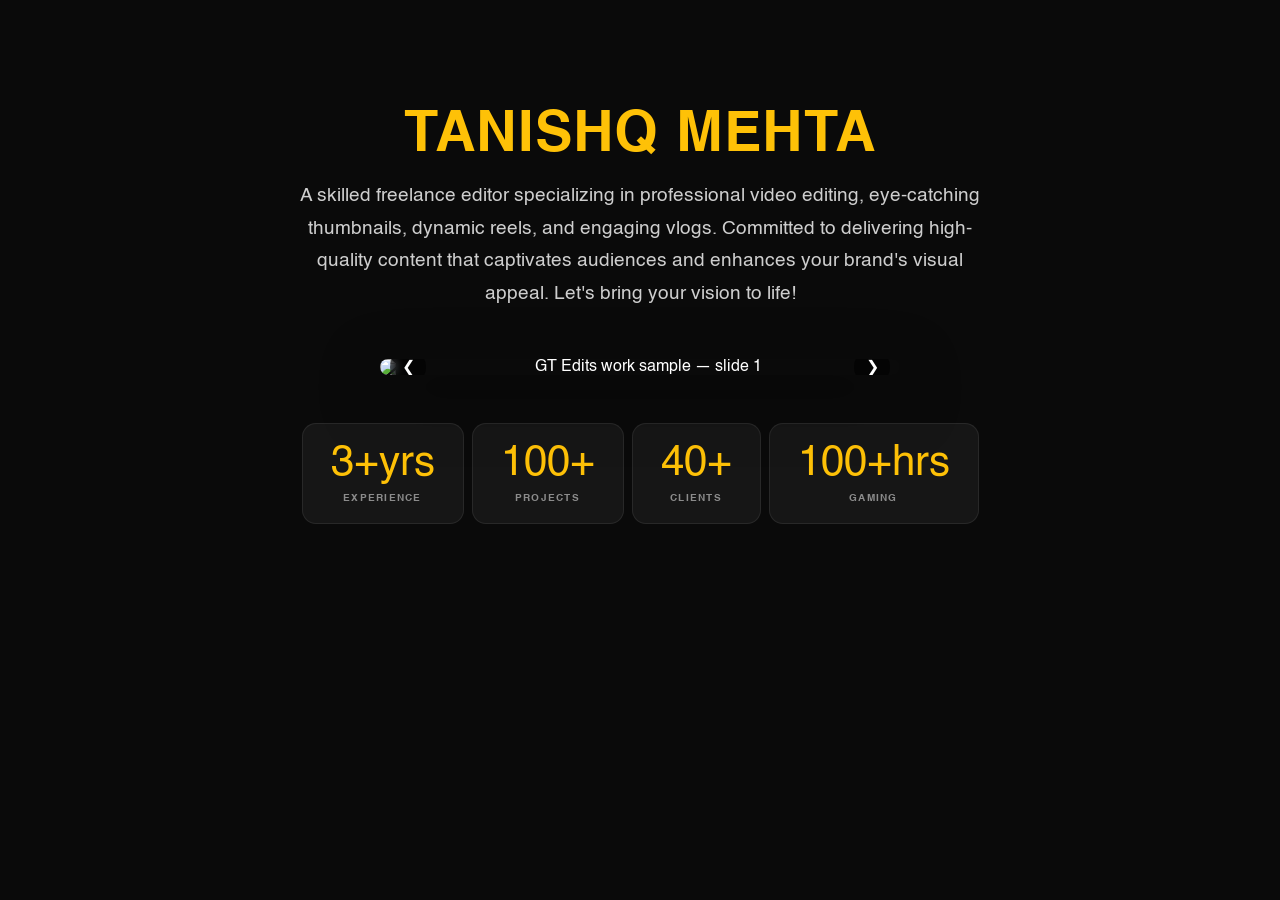
==== About.html @ 6e2072bf "Changed Fonts" ====
<!DOCTYPE html>
<html lang="en">

<head>
  <script async src="https://www.googletagmanager.com/gtag/js?id=G-DN6498BW3F"></script>
  <script>
    window.dataLayer = window.dataLayer || [];
    function gtag() { dataLayer.push(arguments); }
    gtag('js', new Date());
    gtag('config', 'G-DN6498BW3F');
  </script>

  <meta charset="UTF-8">
  <meta name="viewport" content="width=device-width, initial-scale=1.0">
  <meta name="description"
    content="About GT Edits — Tanishq Mehta is a passionate student, skilled video editor, and content creator with 2+ years of experience and 100+ projects completed.">
  <title>About GT Edits</title>
  <link rel="canonical" href="https://gt228-tan.github.io/GT-Edits-Portfolio/About.html">
  <meta name="robots" content="index, follow">
  <meta property="og:type" content="website">
  <meta property="og:title" content="About GT Edits">
  <meta property="og:description" content="About GT Edits — Tanishq Mehta is a passionate student, skilled video editor, and content creator with 2+ years of experience and 100+ projects completed.">
  <meta property="og:url" content="https://gt228-tan.github.io/GT-Edits-Portfolio/About.html">
  <meta property="og:image" content="https://gt228-tan.github.io/GT-Edits-Portfolio/GT_LOGO.png">
  <meta property="og:site_name" content="GT Edits">
  <meta name="twitter:card" content="summary_large_image">
  <meta name="twitter:title" content="About GT Edits">
  <meta name="twitter:description" content="About GT Edits — Tanishq Mehta is a passionate student, skilled video editor, and content creator with 2+ years of experience and 100+ projects completed.">
  <meta name="twitter:image" content="https://gt228-tan.github.io/GT-Edits-Portfolio/GT_LOGO.png">
  <meta name="twitter:creator" content="@GTTanishq22">

  <link rel="preload" href="fonts/Helvetica.woff" as="font" type="font/woff" crossorigin>
  <link rel="preload" href="fonts/Helvetica-Bold.woff" as="font" type="font/woff" crossorigin>

  <link rel="icon" type="image/x-icon" href="GTLogo.ico">
  <link rel="stylesheet" href="new.css">
  <link rel="stylesheet" href="New_CSS/about.css">
</head>

<body data-page="About">

  <div id="gt-header"></div>

  <main class="about-main">
    <section class="about-section">
      <h1 class="about-name">TANISHQ MEHTA</h1>
      <p class="about-bio">
        A skilled freelance editor specializing in professional video editing, eye-catching thumbnails, dynamic reels, and engaging vlogs. Committed to delivering high-quality content that captivates audiences and enhances your brand's visual appeal. Let's bring your vision to life!
      </p>
      

      <div class="about-content">
        <div class="about-slideshow">
          <div id="slides" class="about-slides">
            <img src="./imgs/GT1.png" alt="GT Edits work sample — slide 1" loading="lazy">
            <img src="./imgs/GT2.png" alt="GT Edits work sample — slide 2" loading="lazy">
            <img src="./imgs/GT3.png" alt="GT Edits work sample — slide 3" loading="lazy">
          </div>
          <button id="prev" class="about-slide-btn about-slide-btn--prev" aria-label="Previous slide">❮</button>
          <button id="next" class="about-slide-btn about-slide-btn--next" aria-label="Next slide">❯</button>
        </div>

        <div class="about-stats">
          <div class="about-stat">
            <span class="about-stat-num">3+yrs</span>
            <span class="about-stat-label">Experience</span>
          </div>
          <div class="about-stat">
            <span class="about-stat-num">100+</span>
            <span class="about-stat-label">Projects</span>
          </div>
          <div class="about-stat">
            <span class="about-stat-num">40+</span>
            <span class="about-stat-label">Clients</span>
          </div>
          <div class="about-stat">
            <span class="about-stat-num">100+hrs</span>
            <span class="about-stat-label">Gaming</span>
          </div>
        </div>
      </div>

      <script>
        const slides = document.getElementById("slides");
        const totalSlides = slides.children.length;
        let index = 0;
        function goTo(i) {
          index = (i + totalSlides) % totalSlides;
          slides.style.transform = `translateX(-${index * 100}%)`;
        }
        document.getElementById("next").onclick = () => goTo(index + 1);
        document.getElementById("prev").onclick = () => goTo(index - 1);
        setInterval(() => goTo(index + 1), 4000);
      </script>

    </section>
  </main>

  <div id="gt-footer"></div>

  <script src="nav.js"></script>
</body>

</html>
---- new.css ----
/* #### Helvetica Font Family (@font-face) #### */
@font-face {
  font-family: 'Helvetica';
  font-style: normal;
  font-weight: 400;
  font-display: swap;
  src: local('Helvetica'),
       url('fonts/Helvetica.woff') format('woff'),
       url('fonts/Helvetica.ttf') format('truetype');
}

@font-face {
  font-family: 'Helvetica';
  font-style: normal;
  font-weight: 700;
  font-display: swap;
  src: local('Helvetica Bold'),
       url('fonts/Helvetica-Bold.woff') format('woff'),
       url('fonts/Helvetica-Bold.ttf') format('truetype');
}

@font-face {
  font-family: 'Helvetica';
  font-style: italic;
  font-weight: 400;
  font-display: swap;
  src: local('Helvetica Oblique'),
       url('fonts/Helvetica-Oblique.woff') format('woff'),
       url('fonts/Helvetica-Oblique.ttf') format('truetype');
}

@font-face {
  font-family: 'Helvetica';
  font-style: italic;
  font-weight: 700;
  font-display: swap;
  src: local('Helvetica Bold Oblique'),
       url('fonts/Helvetica-BoldOblique.woff') format('woff'),
       url('fonts/Helvetica-BoldOblique.ttf') format('truetype');
}

@font-face {
  font-family: 'Helvetica';
  font-style: normal;
  font-weight: 300;
  font-display: swap;
  src: local('Helvetica Light'),
       url('fonts/Helvetica-Light.woff') format('woff'),
       url('fonts/Helvetica-Light.ttf') format('truetype');
}

@font-face {
  font-family: 'Helvetica Compressed';
  font-style: normal;
  font-weight: 400;
  font-display: swap;
  src: local('Helvetica Compressed'),
       url('fonts/Helvetica-Compressed.woff') format('woff'),
       url('fonts/helvetica-compressed-5871d14b6903a.otf') format('opentype');
}

@font-face {
  font-family: 'Helvetica Rounded Bold';
  font-style: normal;
  font-weight: 700;
  font-display: swap;
  src: local('Helvetica Rounded Bold'),
       url('fonts/Helvetica-RoundedBold.woff') format('woff'),
       url('fonts/helvetica-rounded-bold-5871d05ead8de.otf') format('opentype');
}

:root {
  --blue: #2020ff;
  --blue-dark: #1414cc;
  --red: #ffffff;

  /* Light theme tokens */
  --bg: #003152;
  --bg-section: #003152;
  --bg-stats: #ffffffeb;
  --color-text: #FEC107;
  --navbar-bg: #001729;
  --navbar-border: rgba(0, 0, 0, 0.06);
  --logo-color: #ffffff;
  --footer-bg: #000000;
  --footer-color: #ffffff;
  --section-label-color: #FEC107;
  --work-card-bg: #111111;
  --video-card-bg: #111111;
  --contact-cta-bg: #ffffff;
  --contact-cta-color: #000000;
  --cta-btn-bg: #000000;
  --cta-btn-color: #ffffff;
  --explore-link-color: #ffffff;
}

/* [data-theme="dark"] {
  --bg: #0d0d0d;
  --bg-section: #111111;
  --bg-stats: #161616;
  --color-text: #f0f0f0;
  --navbar-bg: rgba(13, 13, 13, 0.92);
  --navbar-border: rgba(255, 255, 255, 0.07);
  --logo-color: #ffffff;
  --footer-bg: #000000;
  --footer-color: #ffffff;
  --section-label-color: #f0f0f0;
  --work-card-bg: #1e1e1e;
  --video-card-bg: #1e1e1e;
  --contact-cta-bg: #111111;
  --contact-cta-color: #f0f0f0;
  --cta-btn-bg: #f0f0f0;
  --cta-btn-color: #000000;
  --explore-link-color: #f0f0f0;
} */

* {
  box-sizing: border-box;
  margin: 0;
  padding: 0;
}

html {
  scroll-behavior: smooth;
}

body {
  font-family: 'Helvetica', Arial, sans-serif;
  background: var(--bg);
  color: var(--color-text);
  overflow-x: hidden;
  transition: background 0.3s ease, color 0.3s ease;
}

.gt-navbar {
  position: fixed;
  top: 0;
  left: 0;
  right: 0;
  z-index: 100;
  display: flex;
  align-items: center;
  justify-content: space-between;
  padding: 3px 8px;
  background: var(--navbar-bg);
  backdrop-filter: blur(10px);
  border-bottom: 1px solid var(--navbar-border);
  transition: background 0.3s ease, border-color 0.3s ease;
}

.gt-logo {
  font-family: 'Helvetica', Arial, sans-serif;
  font-size: 1.4rem;
  letter-spacing: 1px;
  color: var(--logo-color);
  text-decoration: none;
  transition: color 0.3s ease;
}



.navnav {
  display: flex;
  align-items: center;
  padding: 10px 8px;
  gap: 20px;
  margin-left: auto;
  justify-content: flex-end;
}

.gt-nav {
  font-family: 'Helvetica', Arial, sans-serif;
  font-size: 18px;
  color: #ffffff;
  text-decoration: none;

}

@media (min-width: 769px) {
  .gt-hamburger {
    display: none;
  }
}

@media (max-width: 768px) {
  .navnav {
    display: none;
  }
}



.gt-logo span {
  color: var(--blue);
}

.gt-hamburger {
  display: flex;
  flex-direction: column;
  gap: 5px;
  cursor: pointer;
  padding: 4px;
  background: none;
  border: none;
}

.gt-hamburger span {
  display: block;
  width: 24px;
  height: 2px;
  background: var(--logo-color);
  transition: all 0.3s;
}

.gt-mobile-menu {
  position: fixed;
  top: 0;
  right: -100%;
  width: min(300px, 85vw);
  height: 100vh;
  background: #000;
  z-index: 200;
  padding: 60px 32px 32px;
  display: flex;
  flex-direction: column;
  gap: 32px;
  transition: right 0.35s cubic-bezier(0.4, 0, 0.2, 1);
}

.gt-mobile-menu.open {
  right: 0;
}

.gt-mobile-menu a {
  color: #fff;
  text-decoration: none;
  font-size: 1.5rem;
  font-weight: 700;
  letter-spacing: 0.02em;
  transition: color 0.2s;
}

.gt-mobile-menu a:hover {
  color: #FEC107;
}

.gt-mobile-contact {
  color: #FEC107;
  margin-top: auto;
}

.gt-mobile-close {
  position: absolute;
  top: 20px;
  right: 24px;
  background: none;
  border: none;
  color: #fff;
  font-size: 1.8rem;
  cursor: pointer;
  line-height: 1;
}

.gt-overlay {
  position: fixed;
  inset: 0;
  background: rgba(0, 0, 0, 0.5);
  z-index: 150;
  opacity: 0;
  pointer-events: none;
  transition: opacity 0.3s;
}

.gt-overlay.open {
  opacity: 1;
  pointer-events: all;
}

.hero {
  min-height: 56vh;
  display: flex;
  flex-direction: column;
  justify-content: center;
  padding-top: 20px;
  margin-top: 20px;
  background: #000000;
  position: relative;
  overflow: hidden;
}

@media (max-width: 768px) {
  .hero {
    padding-top: 6px;
  }
}

.hero-text-block {
  text-align: center;
  position: relative;
  padding: 0 5px;
}

.hero-editor {
  font-family: 'Helvetica', Arial, sans-serif;
  font-size: clamp(5rem, 18vw, 16rem);
  color: #FEC107;
  letter-spacing: -0.02em;
  line-height: 0.85;
  display: block;
  margin-top: 50px;
}

.hero-bottom {
  display: flex;
  align-items: flex-end;
  justify-content: space-between;
  padding-top: 20px;
  padding-left: 20px;
  margin-top: 16px;
  gap: 20px;
  margin-bottom: 20px;
  flex-wrap: wrap;
}

@media (max-width: 768px) {
  .hero-bottom {
    padding-top: 20px;
    padding-left: 50px;
    margin-top: 16px;
    gap: 20px;
    flex-wrap: wrap;
  }
}

.hero-tagline {
  max-width: 220px;
}

.hero-tagline hr {
  border: none;
  border-top: 2px solid #dbdbdb;
  width: 90px;
  margin-bottom: 10px;
}

.hero-tagline p {
  font-size: 0.62rem;
  font-weight: 700;
  letter-spacing: 0.1em;
  text-transform: uppercase;
  line-height: 1.6;
  margin-left: 20px;
  color: #ffffff;
}

.hero-cta {
  display: inline-flex;
  align-items: center;
  background: #FEC107;
  color: #003152;
  font-family: 'Helvetica', Arial, sans-serif;
  font-weight: 800;
  font-size: 0.75rem;
  letter-spacing: 0.12em;
  text-transform: uppercase;
  padding: 14px 36px;
  margin-right: 200px;
  border-radius: 100px;
  text-decoration: none;
  border: none;
  cursor: pointer;
  transition: background 0.2s, transform 0.15s;
}

@media (max-width: 768px) {
  .hero-cta {
    margin-right: 20px;
  }
}

.hero-cta:hover {
  background: var(--blue-dark);
  transform: translateY(-2px);
  color: #fff;
}

.work-preview {
  padding: 64px 32px;
  background: var(--bg-section);
  transition: background 0.3s ease;
}

.section-label {
  font-size: 20px;
  font-weight: 700;
  letter-spacing: 0.15em;
  text-transform: uppercase;
  color: var(--section-label-color);
  margin-bottom: 10px;
  transition: color 0.3s ease;
}

.work-grid {
  display: grid;
  grid-template-columns: repeat(3, 1fr);
  gap: 12px;
}

@media (max-width: 640px) {
  .work-grid {
    grid-template-columns: 1fr;
  }
}

.work-card {
  position: relative;
  overflow: hidden;
  border-radius: 12px;
  aspect-ratio: 16 / 9;
  background: var(--work-card-bg);
  transition: background 0.3s ease;
}

.work-card img {
  width: 100%;
  height: 100%;
  object-fit: cover;
  transition: transform 0.4s ease;
  display: block;
}

.work-card:hover img {
  transform: scale(1.06);
}

.work-card-label {
  position: absolute;
  bottom: 12px;
  left: 12px;
  background: rgba(255, 255, 255, 0.92);
  color: #000;
  font-size: 0.65rem;
  font-weight: 800;
  letter-spacing: 0.1em;
  text-transform: uppercase;
  padding: 4px 12px;
  border-radius: 100px;
}

.work-explore-link {
  display: inline-flex;
  align-items: center;
  gap: 6px;
  margin-top: 32px;
  font-size: 12px;
  font-weight: 700;
  letter-spacing: 0.08em;
  text-transform: uppercase;
  color: var(--explore-link-color);
  text-decoration: none;
  border-bottom: 2px solid #ffeeba;;
  padding-bottom: 2px;
  transition: color 0.2s;
}

.work-explore-link:hover {
  color: #ffeeba;
}

.stats-bar {
  background: var(--bg-stats);
  display: flex;
  justify-content: space-around;
  flex-wrap: wrap;
  gap: 0;
  padding: 40px 32px;
  transition: background 0.3s ease;
}

.stat-item {
  text-align: center;
  padding: 16px 24px;
}

.stat-num {
  font-family: 'Helvetica', Arial, sans-serif;
  font-size: clamp(2.5rem, 6vw, 4rem);
  color: #000000;
  display: block;
  line-height: 1;
}

.stat-label {
  display: block;
  font-size: 0.65rem;
  font-weight: 700;
  letter-spacing: 0.12em;
  text-transform: uppercase;
  color: rgba(35, 13, 13, 0.6);
  margin-top: 6px;
}

.video-preview {
  padding: 64px 32px;
  background: var(--bg-section);
  transition: background 0.3s ease;
}

.video-grid {
  display: grid;
  grid-template-columns: repeat(3, 1fr);
  gap: 12px;
}

@media (max-width: 640px) {
  .video-grid {
    grid-template-columns: 1fr;
  }
}

.video-card {
  border-radius: 12px;
  overflow: hidden;
  background: var(--video-card-bg);
  transition: background 0.3s ease;
}

.video-card iframe {
  width: 100%;
  height: 200px;
  display: block;
  border: none;
}

.clients-strip {
  padding: 48px 32px;
  background: #f5f5f5;
}

.clients-strip-label {
  text-align: center;
  font-size: 0.65rem;
  font-weight: 700;
  letter-spacing: 0.15em;
  text-transform: uppercase;
  color: #888;
  margin-bottom: 28px;
}

.clients-scroll {
  display: flex;
  overflow-x: auto;
  justify-content: center;
  gap: 16px;
  padding-bottom: 12px;
  scrollbar-width: none;
  margin-left: 20px;
}

.clients-scroll::-webkit-scrollbar {
  display: none;
}

.client-chip {
  flex-shrink: 0;
  display: flex;
  align-items: center;
  gap: 10px;
  background: #fff;
  border-radius: 100px;
  padding: 10px 18px 10px 10px;
  font-size: 0.75rem;
  font-weight: 700;
  color: #000;
  text-decoration: none;
  border: 1.5px solid #e0e0e0;
  transition: border-color 0.2s, transform 0.15s;
  white-space: nowrap;
}

.client-chip:hover {
  border-color: var(--blue);
  transform: translateY(-2px);
}

.client-chip img {
  width: 32px;
  height: 32px;
  border-radius: 50%;
  object-fit: cover;
}

.client-chip-count {
  color: #888;
  font-weight: 400;
  font-size: 0.65rem;
  margin-left: 4px;
}

.client-chip--accent {
  border-color: var(--blue);
  color: var(--blue);
}

.contact-cta {
  background: var(--contact-cta-bg);
  padding: 28px 32px;
  text-align: center;
  color: var(--contact-cta-color);
  transition: background 0.3s ease, color 0.3s ease;
}

.contact-cta .tagline {
  font-size: 0.7rem;
  font-weight: 700;
  letter-spacing: 0.15em;
  text-transform: uppercase;
  opacity: 0.75;
  margin-bottom: 16px;
}

.cta-btn-white {
  display: inline-flex;
  align-items: center;
  gap: 8px;
  background: var(--cta-btn-bg);
  color: var(--cta-btn-color);
  font-weight: 800;
  font-size: 0.75rem;
  letter-spacing: 0.12em;
  text-transform: uppercase;
  padding: 16px 40px;
  border-radius: 100px;
  text-decoration: none;
  transition: background 0.2s, transform 0.15s, color 0.3s ease;
}

.cta-btn-white:hover {
  background: #003152;
  color: #fff;
  transform: translateY(-2px);
}

.gt-footer {
  background: #001729;
  color: #fff;
  padding: 28px 32px;
  display: flex;
  justify-content: space-between;
  align-items: center;
  flex-wrap: wrap;
  gap: 12px;
}

@media (max-width: 768px) {
  .gt-footer {
    flex-direction: column;
    align-items: flex-start;
    gap: 20px;
    padding: 24px 20px;
  }

  .gt-footer-links {
    flex-wrap: wrap;
    gap: 12px;
  }

  .gt-footer-copy {
    text-align: left;
  }
}

.gt-footer-logo {
  font-family: 'Helvetica', Arial, sans-serif;
  font-size: 1.1rem;
  letter-spacing: 1px;
  text-decoration: none;
  color: #fff;
}

.gt-footer-logo span {
  color: var(--blue);
}

.gt-footer-links {
  display: flex;
  align-items: center;
  gap: 20px;
}

.gt-footer-links a {
  color: rgba(255, 255, 255, 0.6);
  font-size: 0.7rem;
  font-weight: 600;
  letter-spacing: 0.08em;
  text-transform: uppercase;
  text-decoration: none;
  transition: color 0.2s;
}

.gt-footer-links a:hover {
  color: #fff;
}

.gt-footer-social {
  display: flex;
  align-items: center;
  gap: 16px;
}

.gt-footer-social a {
  color: rgba(255, 255, 255, 0.6);
  transition: color 0.2s;
}

.gt-footer-social a:hover {
  color: #FEC107;
}

.gt-footer-social svg {
  width: 18px;
  height: 18px;
}

.gt-footer-copy {
  width: 100%;
  text-align: center;
  font-size: 0.65rem;
  color: rgba(255, 255, 255, 0.35);
  padding-top: 16px;
  border-top: 1px solid rgba(255, 255, 255, 0.08);
}
---- New_CSS/about.css ----
/* #### Helvetica Font Family (@font-face) #### */
@font-face {
  font-family: 'Helvetica';
  font-style: normal;
  font-weight: 400;
  font-display: swap;
  src: local('Helvetica'),
       url('../fonts/Helvetica.woff') format('woff'),
       url('../fonts/Helvetica.ttf') format('truetype');
}

@font-face {
  font-family: 'Helvetica';
  font-style: normal;
  font-weight: 700;
  font-display: swap;
  src: local('Helvetica Bold'),
       url('../fonts/Helvetica-Bold.woff') format('woff'),
       url('../fonts/Helvetica-Bold.ttf') format('truetype');
}

body[data-page="About"] {
    background: #0a0a0a;
    color: #fff;
    min-height: 100vh;
    font-family: 'Helvetica', Arial, sans-serif !important;
}

.about-main {
    padding-top: 44px;
}

.about-section {
    padding: 64px 32px;
    max-width: 1100px;
    margin: 0 auto;
    text-align: center;
}

.about-name {
    font-family: 'Helvetica', Arial, sans-serif;
    font-size: clamp(2rem, 6vw, 3.5rem);
    color: #FEC107;
    margin-bottom: 16px;
    letter-spacing: 0.02em;
}

.about-bio {
    font-size: clamp(0.95rem, 2vw, 1.2rem);
    line-height: 1.7;
    color: rgba(255, 255, 255, 0.8);
    max-width: 700px;
    margin: 0 auto 48px;
}

.about-content {
    display: flex;
    flex-direction: row;
    align-items: center;
    justify-content: center;
    gap: 48px;
    flex-wrap: wrap;
}

/* Slideshow */
.about-slideshow {
    position: relative;
    width: 100%;
    max-width: 520px;
    border-radius: 16px;
    overflow: hidden;
    box-shadow: 0 20px 60px rgba(0, 0, 0, 0.5);
    flex-shrink: 0;
}

.about-slides {
    display: flex;
    transition: transform 0.7s cubic-bezier(0.4, 0, 0.2, 1);
}

.about-slides img {
    width: 100%;
    flex-shrink: 0;
    display: block;
    object-fit: cover;
}

.about-slide-btn {
    position: absolute;
    top: 50%;
    transform: translateY(-50%);
    background: rgba(0, 0, 0, 0.55);
    color: #fff;
    border: none;
    border-radius: 50%;
    width: 36px;
    height: 36px;
    font-size: 1rem;
    cursor: pointer;
    display: flex;
    align-items: center;
    justify-content: center;
    transition: background 0.2s;
    backdrop-filter: blur(4px);
}

.about-slide-btn:hover {
    background: rgba(0, 0, 0, 0.8);
}

.about-slide-btn--prev {
    left: 10px;
}

.about-slide-btn--next {
    right: 10px;
}

/* Stats */
.about-stats {
    display: flex;
    flex-wrap: wrap;
    justify-content: center;
    gap: 8px;
}

.about-stat {
    padding: 20px 28px;
    text-align: center;
    background: rgba(255, 255, 255, 0.05);
    border-radius: 14px;
    border: 1px solid rgba(255, 255, 255, 0.08);
    min-width: 120px;
}

.about-stat-num {
    font-family: 'Helvetica', Arial, sans-serif;
    font-size: clamp(1.8rem, 4vw, 2.6rem);
    color: #FEC107;
    display: block;
    line-height: 1;
}

.about-stat-label {
    display: block;
    font-size: 0.65rem;
    font-weight: 700;
    letter-spacing: 0.12em;
    text-transform: uppercase;
    color: rgba(255, 255, 255, 0.5);
    margin-top: 8px;
}

@media (max-width: 700px) {
    .about-section {
        padding: 48px 16px;
    }

    .about-content {
        flex-direction: column;
    }

    .about-slideshow {
        max-width: 100%;
    }
}
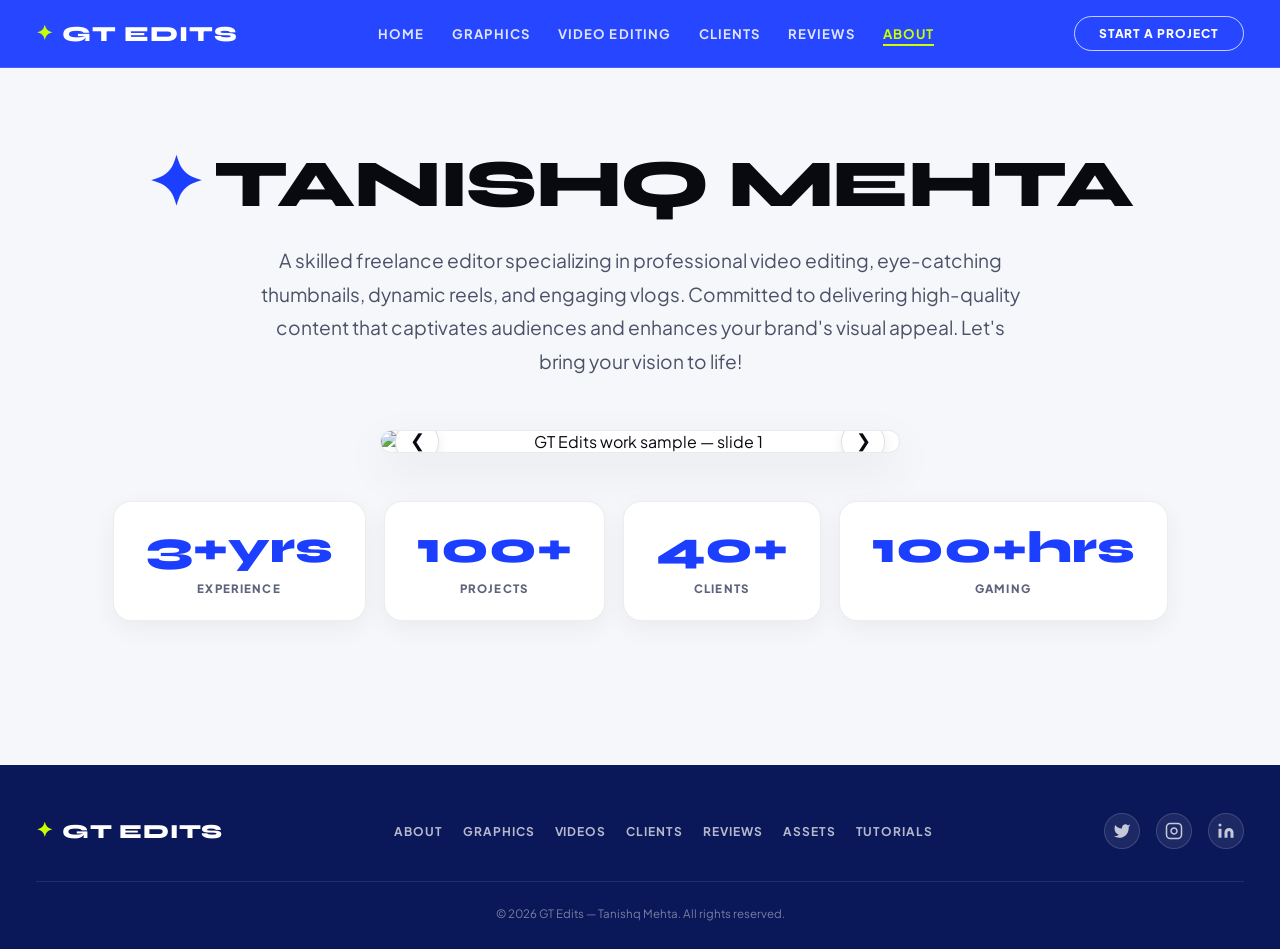
==== commit 50fc0043: "Changed the UI : New UI Theme : Blue and White" ====
--- a/About.html
+++ b/About.html
@@ -29,12 +29,16 @@
   <meta name="twitter:image" content="https://gt228-tan.github.io/GT-Edits-Portfolio/GT_LOGO.png">
   <meta name="twitter:creator" content="@GTTanishq22">
 
+  <link rel="preconnect" href="https://fonts.googleapis.com">
+  <link rel="preconnect" href="https://fonts.gstatic.com" crossorigin>
+  <link href="https://fonts.googleapis.com/css2?family=Plus+Jakarta+Sans:ital,wght@0,400;0,500;0,600;0,700;0,800;1,700;1,800&family=Syne:wght@700;800;900&display=swap" rel="stylesheet">
+
   <link rel="preload" href="fonts/Helvetica.woff" as="font" type="font/woff" crossorigin>
   <link rel="preload" href="fonts/Helvetica-Bold.woff" as="font" type="font/woff" crossorigin>
 
   <link rel="icon" type="image/x-icon" href="GTLogo.ico">
-  <link rel="stylesheet" href="new.css">
-  <link rel="stylesheet" href="New_CSS/about.css">
+  <link rel="stylesheet" href="new.css?v=fresh3">
+  <link rel="stylesheet" href="New_CSS/about.css?v=fresh3">
 </head>
 
 <body data-page="About">
@@ -98,7 +102,7 @@
 
   <div id="gt-footer"></div>
 
-  <script src="nav.js"></script>
+  <script src="nav.js?v=fresh3"></script>
 </body>
 
 </html>
--- a/new.css
+++ b/new.css
@@ -1,4 +1,4 @@
-/* #### Helvetica Font Family (@font-face) #### */
+/* #### Google Fonts & Local Helvetica Font Family #### */
 @font-face {
   font-family: 'Helvetica';
   font-style: normal;
@@ -40,7 +40,7 @@
 }
 
 @font-face {
-  font-family: 'Helvetica';
+  font-family: 'Helvetica Light';
   font-style: normal;
   font-weight: 300;
   font-display: swap;
@@ -69,50 +69,33 @@
        url('fonts/helvetica-rounded-bold-5871d05ead8de.otf') format('opentype');
 }
 
+/* ── Modern Design Tokens (Inspired by reference creative agency aesthetic) ── */
 :root {
-  --blue: #2020ff;
-  --blue-dark: #1414cc;
-  --red: #ffffff;
-
-  /* Light theme tokens */
-  --bg: #003152;
-  --bg-section: #003152;
-  --bg-stats: #ffffffeb;
-  --color-text: #FEC107;
-  --navbar-bg: #001729;
-  --navbar-border: rgba(0, 0, 0, 0.06);
-  --logo-color: #ffffff;
-  --footer-bg: #000000;
-  --footer-color: #ffffff;
-  --section-label-color: #FEC107;
-  --work-card-bg: #111111;
-  --video-card-bg: #111111;
-  --contact-cta-bg: #ffffff;
-  --contact-cta-color: #000000;
-  --cta-btn-bg: #000000;
-  --cta-btn-color: #ffffff;
-  --explore-link-color: #ffffff;
-}
-
-/* [data-theme="dark"] {
-  --bg: #0d0d0d;
-  --bg-section: #111111;
-  --bg-stats: #161616;
-  --color-text: #f0f0f0;
-  --navbar-bg: rgba(13, 13, 13, 0.92);
-  --navbar-border: rgba(255, 255, 255, 0.07);
-  --logo-color: #ffffff;
-  --footer-bg: #000000;
-  --footer-color: #ffffff;
-  --section-label-color: #f0f0f0;
-  --work-card-bg: #1e1e1e;
-  --video-card-bg: #1e1e1e;
-  --contact-cta-bg: #111111;
-  --contact-cta-color: #f0f0f0;
-  --cta-btn-bg: #f0f0f0;
-  --cta-btn-color: #000000;
-  --explore-link-color: #f0f0f0;
-} */
+  --blue-primary: #1b3eff;
+  --blue-vibrant: #2347ff;
+  --blue-deep: #10269c;
+  --blue-navy: #0a1758;
+  --neon-lime: #ccff00;
+  --neon-lime-hover: #b5e600;
+  --neon-lime-dark: #a2cf00;
+  --pure-white: #ffffff;
+  --light-bg: #f6f7fb;
+  --card-white: #ffffff;
+  --text-dark: #090a10;
+  --text-muted: #5e647c;
+  --text-light: #ffffff;
+  --border-light: rgba(0, 0, 0, 0.08);
+  --border-white: rgba(255, 255, 255, 0.16);
+  --font-display: 'Syne', 'Plus Jakarta Sans', 'Helvetica Rounded Bold', 'Helvetica', sans-serif;
+  --font-body: 'Plus Jakarta Sans', 'Helvetica', Arial, sans-serif;
+  --radius-pill: 9999px;
+  --radius-card: 22px;
+  --radius-card-sm: 16px;
+  --shadow-sm: 0 4px 16px rgba(0, 0, 0, 0.05);
+  --shadow-card: 0 14px 40px rgba(0, 0, 0, 0.08);
+  --shadow-card-hover: 0 22px 50px rgba(27, 62, 255, 0.18);
+  --shadow-neon: 0 8px 24px rgba(204, 255, 0, 0.45);
+}
 
 * {
   box-sizing: border-box;
@@ -122,109 +105,169 @@
 
 html {
   scroll-behavior: smooth;
+  font-size: 16px;
+  overflow-x: hidden;
+  width: 100%;
+  max-width: 100%;
 }
 
 body {
-  font-family: 'Helvetica', Arial, sans-serif;
-  background: var(--bg);
-  color: var(--color-text);
+  font-family: var(--font-body);
+  background: var(--light-bg);
+  color: var(--text-dark);
   overflow-x: hidden;
-  transition: background 0.3s ease, color 0.3s ease;
-}
-
+  width: 100%;
+  max-width: 100%;
+  -webkit-font-smoothing: antialiased;
+  -moz-osx-font-smoothing: grayscale;
+}
+
+img {
+  max-width: 100%;
+  display: block;
+}
+
+a {
+  color: inherit;
+  text-decoration: none;
+}
+
+/* ── Top Navigation Bar ── */
 .gt-navbar {
   position: fixed;
   top: 0;
   left: 0;
   right: 0;
-  z-index: 100;
+  width: 100%;
+  box-sizing: border-box;
+  z-index: 1000;
   display: flex;
   align-items: center;
   justify-content: space-between;
-  padding: 3px 8px;
-  background: var(--navbar-bg);
-  backdrop-filter: blur(10px);
-  border-bottom: 1px solid var(--navbar-border);
-  transition: background 0.3s ease, border-color 0.3s ease;
+  padding: 16px 36px;
+  background: rgba(27, 62, 255, 0.95);
+  backdrop-filter: blur(14px);
+  -webkit-backdrop-filter: blur(14px);
+  border-bottom: 1px solid rgba(255, 255, 255, 0.15);
+  transition: all 0.3s ease;
 }
 
 .gt-logo {
-  font-family: 'Helvetica', Arial, sans-serif;
-  font-size: 1.4rem;
-  letter-spacing: 1px;
-  color: var(--logo-color);
-  text-decoration: none;
-  transition: color 0.3s ease;
-}
-
-
+  font-family: var(--font-display);
+  font-size: 1.35rem;
+  font-weight: 800;
+  letter-spacing: 0.04em;
+  color: var(--pure-white);
+  display: flex;
+  align-items: center;
+  gap: 8px;
+  transition: transform 0.2s ease;
+}
+
+.gt-logo:hover {
+  transform: scale(1.03);
+}
+
+.gt-logo-symbol {
+  color: var(--neon-lime);
+  font-size: 1.25rem;
+  line-height: 1;
+}
 
 .navnav {
   display: flex;
   align-items: center;
-  padding: 10px 8px;
-  gap: 20px;
-  margin-left: auto;
-  justify-content: flex-end;
+  gap: 28px;
 }
 
 .gt-nav {
-  font-family: 'Helvetica', Arial, sans-serif;
-  font-size: 18px;
-  color: #ffffff;
-  text-decoration: none;
-
-}
-
-@media (min-width: 769px) {
-  .gt-hamburger {
-    display: none;
-  }
-}
-
-@media (max-width: 768px) {
-  .navnav {
-    display: none;
-  }
-}
-
-
-
-.gt-logo span {
-  color: var(--blue);
+  font-family: var(--font-body);
+  font-size: 0.82rem;
+  font-weight: 700;
+  letter-spacing: 0.08em;
+  text-transform: uppercase;
+  color: rgba(255, 255, 255, 0.85);
+  position: relative;
+  transition: color 0.2s ease;
+}
+
+.gt-nav:hover,
+.gt-nav.active {
+  color: var(--neon-lime);
+}
+
+.gt-nav::after {
+  content: '';
+  position: absolute;
+  bottom: -4px;
+  left: 0;
+  width: 0;
+  height: 2px;
+  background: var(--neon-lime);
+  transition: width 0.25s ease;
+}
+
+.gt-nav:hover::after,
+.gt-nav.active::after {
+  width: 100%;
+}
+
+.gt-nav-cta {
+  font-family: var(--font-body);
+  font-size: 0.75rem;
+  font-weight: 800;
+  letter-spacing: 0.08em;
+  text-transform: uppercase;
+  color: var(--pure-white);
+  border: 1.5px solid rgba(255, 255, 255, 0.75);
+  border-radius: var(--radius-pill);
+  padding: 9px 24px;
+  transition: all 0.25s ease;
+  white-space: nowrap;
+}
+
+.gt-nav-cta:hover {
+  background: var(--neon-lime);
+  border-color: var(--neon-lime);
+  color: var(--text-dark);
+  box-shadow: var(--shadow-neon);
+  transform: translateY(-2px);
 }
 
 .gt-hamburger {
-  display: flex;
+  display: none;
   flex-direction: column;
-  gap: 5px;
+  gap: 6px;
+  background: transparent;
+  border: none;
   cursor: pointer;
-  padding: 4px;
-  background: none;
-  border: none;
+  padding: 6px;
 }
 
 .gt-hamburger span {
   display: block;
   width: 24px;
   height: 2px;
-  background: var(--logo-color);
-  transition: all 0.3s;
-}
-
+  background: var(--pure-white);
+  border-radius: 2px;
+  transition: all 0.3s ease;
+}
+
+/* Mobile Menu */
 .gt-mobile-menu {
   position: fixed;
   top: 0;
   right: -100%;
-  width: min(300px, 85vw);
+  width: min(320px, 85vw);
   height: 100vh;
-  background: #000;
-  z-index: 200;
-  padding: 60px 32px 32px;
+  background: var(--blue-deep);
+  z-index: 1200;
+  padding: 70px 32px 36px;
   display: flex;
   flex-direction: column;
-  gap: 32px;
+  gap: 22px;
   transition: right 0.35s cubic-bezier(0.4, 0, 0.2, 1);
+  box-shadow: -10px 0 30px rgba(0, 0, 0, 0.4);
 }
 
 .gt-mobile-menu.open {
@@ -232,31 +275,41 @@
 }
 
 .gt-mobile-menu a {
-  color: #fff;
-  text-decoration: none;
-  font-size: 1.5rem;
+  color: var(--pure-white);
+  font-family: var(--font-display);
+  font-size: 1.3rem;
   font-weight: 700;
   letter-spacing: 0.02em;
-  transition: color 0.2s;
-}
-
-.gt-mobile-menu a:hover {
-  color: #FEC107;
+  transition: color 0.2s ease, transform 0.2s ease;
+}
+
+.gt-mobile-menu a:hover,
+.gt-mobile-menu a.active {
+  color: var(--neon-lime);
+  transform: translateX(6px);
 }
 
 .gt-mobile-contact {
-  color: #FEC107;
   margin-top: auto;
+  background: var(--neon-lime);
+  color: var(--text-dark) !important;
+  text-align: center;
+  padding: 14px 24px;
+  border-radius: var(--radius-pill);
+  font-weight: 800 !important;
+  font-size: 0.9rem !important;
+  letter-spacing: 0.05em;
+  text-transform: uppercase;
 }
 
 .gt-mobile-close {
   position: absolute;
   top: 20px;
   right: 24px;
-  background: none;
+  background: transparent;
   border: none;
-  color: #fff;
-  font-size: 1.8rem;
+  color: var(--pure-white);
+  font-size: 2rem;
   cursor: pointer;
   line-height: 1;
 }
@@ -264,11 +317,12 @@
 .gt-overlay {
   position: fixed;
   inset: 0;
-  background: rgba(0, 0, 0, 0.5);
-  z-index: 150;
+  background: rgba(0, 0, 0, 0.6);
+  backdrop-filter: blur(4px);
+  z-index: 1100;
   opacity: 0;
   pointer-events: none;
-  transition: opacity 0.3s;
+  transition: opacity 0.3s ease;
 }
 
 .gt-overlay.open {
@@ -276,137 +330,672 @@
   pointer-events: all;
 }
 
+@media (max-width: 900px) {
+  .navnav,
+  .gt-nav-cta {
+    display: none;
+  }
+  .gt-hamburger {
+    display: flex;
+  }
+}
+
+/* ── HERO SECTION (Electric Royal Blue + Chunky Grotesque Display) ── */
 .hero {
-  min-height: 56vh;
+  position: relative;
+  background: linear-gradient(180deg, #183af6 0%, #1e42ff 100%);
+  color: var(--pure-white);
+  padding: 130px 32px 50px;
+  min-height: 82vh;
+  display: flex;
+  align-items: center;
+  justify-content: center;
+  overflow: hidden;
+}
+
+.hero::before {
+  content: '';
+  position: absolute;
+  top: 10%;
+  left: 50%;
+  transform: translate(-50%, -50%);
+  width: 700px;
+  height: 500px;
+  background: radial-gradient(circle, rgba(55, 95, 255, 0.6) 0%, rgba(27, 62, 255, 0) 70%);
+  pointer-events: none;
+  filter: blur(60px);
+}
+
+.hero-container {
+  max-width: 1240px;
+  width: 100%;
+  margin: 0 auto;
+  position: relative;
+  z-index: 2;
   display: flex;
   flex-direction: column;
-  justify-content: center;
-  padding-top: 20px;
-  margin-top: 20px;
-  background: #000000;
+}
+
+.hero-top-badge-row {
+  display: flex;
+  justify-content: flex-start;
+  margin-bottom: 24px;
+  position: relative;
+  z-index: 5;
+}
+
+.hero-badge-pill {
+  background: var(--neon-lime);
+  color: var(--text-dark);
+  font-family: var(--font-display);
+  font-weight: 900;
+  font-size: clamp(0.72rem, 1.2vw, 0.85rem);
+  letter-spacing: 0.08em;
+  text-transform: uppercase;
+  padding: 8px 22px;
+  border-radius: var(--radius-pill);
+  border: 1.5px dashed #000000;
+  display: inline-flex;
+  align-items: center;
+  gap: 8px;
+  box-shadow: 0 6px 20px rgba(0, 0, 0, 0.15);
+  transform: rotate(-1deg);
+  animation: badgeWiggle 6s ease-in-out infinite;
+}
+
+@keyframes badgeWiggle {
+  0%, 100% { transform: rotate(-1deg) scale(1); }
+  50% { transform: rotate(1.5deg) scale(1.02); }
+}
+
+.hero-title-wrap {
+  text-align: left;
+  margin: 0 0 32px;
+}
+
+.hero-title {
+  font-family: var(--font-display);
+  font-size: clamp(3rem, 7.6vw, 6.6rem);
+  font-weight: 900;
+  line-height: 0.94;
+  letter-spacing: -0.025em;
+  text-transform: uppercase;
+  color: var(--pure-white);
+  display: flex;
+  flex-direction: column;
+  max-width: 100%;
+}
+
+.hero-line {
+  display: block;
+  white-space: nowrap;
+}
+
+.hero-bottom-row {
+  display: flex;
+  align-items: center;
+  justify-content: space-between;
+  gap: 36px;
+  flex-wrap: wrap;
+  margin-top: 10px;
+  padding-top: 28px;
+  border-top: 1px solid rgba(255, 255, 255, 0.15);
+}
+
+.hero-desc-wrap {
+  max-width: 580px;
+}
+
+.hero-desc {
+  font-family: var(--font-body);
+  font-size: clamp(0.95rem, 1.2vw, 1.1rem);
+  line-height: 1.65;
+  color: rgba(255, 255, 255, 0.92);
+  font-weight: 500;
+}
+
+.hero-cta-neon {
+  background: var(--neon-lime);
+  color: var(--text-dark);
+  font-family: var(--font-display);
+  font-weight: 900;
+  font-size: 0.85rem;
+  letter-spacing: 0.06em;
+  text-transform: uppercase;
+  padding: 16px 36px;
+  border-radius: var(--radius-pill);
+  display: inline-flex;
+  align-items: center;
+  gap: 10px;
+  box-shadow: var(--shadow-neon);
+  transition: all 0.25s cubic-bezier(0.34, 1.56, 0.64, 1);
+}
+
+.hero-cta-neon .star-icon {
+  width: 16px;
+  height: 16px;
+  transition: transform 0.3s ease;
+}
+
+.hero-cta-neon:hover {
+  background: #d8ff26;
+  transform: translateY(-3px) scale(1.02);
+  box-shadow: 0 12px 30px rgba(204, 255, 0, 0.6);
+}
+
+.hero-cta-neon:hover .star-icon {
+  transform: rotate(90deg);
+}
+
+@media (max-width: 768px) {
+  .hero {
+    padding: 100px 20px 48px;
+    min-height: auto;
+  }
+  .hero-line {
+    white-space: normal;
+  }
+  .hero-bottom-row {
+    flex-direction: column;
+    align-items: flex-start;
+    gap: 24px;
+  }
+  .hero-cta-neon {
+    width: 100%;
+    justify-content: center;
+  }
+}
+
+/* ── MARQUEE TICKER TAPE (Neon Lime Ribbon) ── */
+.marquee-ribbon-container {
+  background: var(--neon-lime);
+  border-top: 2px solid #000;
+  border-bottom: 2px solid #000;
+  overflow: hidden;
+  position: relative;
+  z-index: 10;
+  box-shadow: 0 4px 15px rgba(0, 0, 0, 0.12);
+}
+
+.marquee-ribbon {
+  display: flex;
+  white-space: nowrap;
+  padding: 14px 0;
+}
+
+.marquee-track {
+  display: flex;
+  align-items: center;
+  gap: 22px;
+  white-space: nowrap;
+  will-change: transform;
+  animation: tickerScroll 24s linear infinite;
+}
+
+.marquee-ribbon-container:hover .marquee-track {
+  animation-play-state: paused;
+}
+
+.ticker-item {
+  font-family: var(--font-display);
+  font-weight: 900;
+  font-size: clamp(0.85rem, 1.4vw, 1.05rem);
+  letter-spacing: 0.08em;
+  color: #000000;
+  text-transform: uppercase;
+}
+
+.ticker-sep {
+  color: #000000;
+  font-weight: 900;
+  font-size: 1.1rem;
+}
+
+@keyframes tickerScroll {
+  0% { transform: translateX(0); }
+  100% { transform: translateX(-50%); }
+}
+
+/* ── CREATIVE SOLUTIONS JUST FOR YOU (3 Distinct Cards) ── */
+.solutions-section {
+  padding: 85px 32px 75px;
+  background: var(--pure-white);
+}
+
+.solutions-container {
+  max-width: 1240px;
+  margin: 0 auto;
+}
+
+.solutions-header {
+  display: flex;
+  justify-content: space-between;
+  align-items: flex-end;
+  gap: 32px;
+  flex-wrap: wrap;
+  margin-bottom: 50px;
+}
+
+.solutions-heading {
+  font-family: var(--font-display);
+  font-size: clamp(2.2rem, 5.2vw, 3.8rem);
+  font-weight: 900;
+  line-height: 1.05;
+  letter-spacing: -0.02em;
+  color: var(--text-dark);
+  text-transform: uppercase;
+}
+
+.pill-outline {
+  display: inline-block;
+  border: 3px solid var(--blue-primary);
+  border-radius: var(--radius-pill);
+  padding: 0 20px;
+  color: var(--blue-primary);
+  line-height: 1.2;
+}
+
+.solutions-meta-block {
+  max-width: 320px;
+  display: flex;
+  flex-direction: column;
+  align-items: flex-start;
+  gap: 16px;
+}
+
+.solutions-subtext {
+  font-size: 0.88rem;
+  line-height: 1.6;
+  color: var(--text-muted);
+}
+
+.btn-pill-lime {
+  background: var(--neon-lime);
+  color: var(--text-dark);
+  font-family: var(--font-display);
+  font-weight: 900;
+  font-size: 0.75rem;
+  letter-spacing: 0.08em;
+  text-transform: uppercase;
+  padding: 10px 28px;
+  border-radius: var(--radius-pill);
+  display: inline-block;
+  border: 1px solid rgba(0, 0, 0, 0.08);
+  transition: all 0.25s ease;
+}
+
+.btn-pill-lime:hover {
+  background: var(--neon-lime-hover);
+  transform: translateY(-2px);
+  box-shadow: 0 6px 20px rgba(204, 255, 0, 0.4);
+}
+
+.solutions-grid {
+  display: grid;
+  grid-template-columns: repeat(3, 1fr);
+  gap: 28px;
+}
+
+@media (max-width: 960px) {
+  .solutions-grid {
+    grid-template-columns: 1fr;
+  }
+}
+
+.sol-card {
+  border-radius: var(--radius-card);
+  padding: 32px 28px 24px;
+  display: flex;
+  flex-direction: column;
+  justify-content: space-between;
+  gap: 28px;
+  transition: transform 0.3s ease, box-shadow 0.3s ease;
   position: relative;
   overflow: hidden;
 }
 
-@media (max-width: 768px) {
-  .hero {
-    padding-top: 6px;
-  }
-}
-
-.hero-text-block {
+.sol-card:hover {
+  transform: translateY(-6px);
+}
+
+.sol-card--white {
+  background: var(--card-white);
+  border: 1.5px solid rgba(0, 0, 0, 0.06);
+  box-shadow: var(--shadow-card);
+}
+
+.sol-card--white:hover {
+  box-shadow: var(--shadow-card-hover);
+}
+
+.sol-card--lime {
+  background: var(--neon-lime);
+  border: 1.5px solid rgba(0, 0, 0, 0.1);
+  box-shadow: 0 14px 40px rgba(204, 255, 0, 0.3);
+}
+
+.sol-card--lime:hover {
+  box-shadow: 0 20px 50px rgba(204, 255, 0, 0.45);
+}
+
+.sol-card-header {
+  display: flex;
+  flex-direction: column;
+  gap: 10px;
+}
+
+.sol-card-title {
+  font-family: var(--font-display);
+  font-size: 1.45rem;
+  font-weight: 900;
+  line-height: 1.15;
+  letter-spacing: 0.02em;
+  color: var(--text-dark);
+  text-transform: uppercase;
+}
+
+.sol-card-desc {
+  font-size: 0.82rem;
+  line-height: 1.55;
+  color: var(--text-muted);
+}
+
+.sol-card--lime .sol-card-desc {
+  color: rgba(9, 10, 16, 0.8);
+  font-weight: 500;
+}
+
+.sol-card-frame {
+  position: relative;
+  border-radius: var(--radius-card-sm);
+  overflow: hidden;
+  aspect-ratio: 16 / 10;
+  background: #000;
+}
+
+.sol-frame-blue {
+  background: var(--blue-primary);
+  padding: 12px;
+}
+
+.sol-frame-blue img {
+  width: 100%;
+  height: 100%;
+  object-fit: cover;
+  border-radius: 10px;
+  transition: transform 0.4s ease;
+}
+
+.sol-card:hover .sol-frame-blue img,
+.sol-card:hover .sol-frame-inner img {
+  transform: scale(1.05);
+}
+
+.sol-frame-inner {
+  background: #0d0e14;
+  padding: 12px;
+}
+
+.sol-frame-inner img {
+  width: 100%;
+  height: 100%;
+  object-fit: cover;
+  border-radius: 10px;
+  transition: transform 0.4s ease;
+}
+
+.sol-views-pill {
+  position: absolute;
+  bottom: 20px;
+  left: 50%;
+  transform: translateX(-50%);
+  background: rgba(255, 255, 255, 0.95);
+  color: var(--text-dark);
+  font-family: var(--font-display);
+  font-size: 0.65rem;
+  font-weight: 900;
+  letter-spacing: 0.1em;
+  text-transform: uppercase;
+  padding: 5px 18px;
+  border-radius: var(--radius-pill);
+  box-shadow: 0 4px 12px rgba(0, 0, 0, 0.15);
+  transition: all 0.2s ease;
+}
+
+.sol-card:hover .sol-views-pill {
+  background: var(--neon-lime);
+  color: var(--text-dark);
+}
+
+/* ── COLLABORATION & KINETIC BANNER (Electric Royal Blue) ── */
+.collab-kinetic-section {
+  background: var(--blue-primary);
+  color: var(--pure-white);
+  padding: 75px 32px 85px;
+  position: relative;
+  overflow: hidden;
+}
+
+.collab-container {
+  max-width: 1240px;
+  margin: 0 auto;
+}
+
+.collab-header {
   text-align: center;
-  position: relative;
-  padding: 0 5px;
-}
-
-.hero-editor {
-  font-family: 'Helvetica', Arial, sans-serif;
-  font-size: clamp(5rem, 18vw, 16rem);
-  color: #FEC107;
+  margin-bottom: 50px;
+}
+
+.collab-label {
+  font-family: var(--font-body);
+  font-size: 0.75rem;
+  font-weight: 800;
+  letter-spacing: 0.18em;
+  text-transform: uppercase;
+  color: rgba(255, 255, 255, 0.8);
+  display: block;
+  margin-bottom: 24px;
+}
+
+.collab-logos-row {
+  display: flex;
+  justify-content: center;
+  align-items: center;
+  flex-wrap: wrap;
+  gap: 16px 24px;
+}
+
+.collab-brand {
+  font-family: var(--font-display);
+  font-weight: 800;
+  font-size: 0.85rem;
+  letter-spacing: 0.06em;
+  text-transform: uppercase;
+  color: var(--pure-white);
+  padding: 8px 18px;
+  background: rgba(255, 255, 255, 0.08);
+  border: 1px solid rgba(255, 255, 255, 0.2);
+  border-radius: var(--radius-pill);
+  backdrop-filter: blur(8px);
+  transition: all 0.2s ease;
+}
+
+.collab-brand:hover {
+  background: var(--pure-white);
+  color: var(--blue-primary);
+  border-color: var(--pure-white);
+  transform: translateY(-2px);
+}
+
+.kinetic-text-wrap {
+  text-align: center;
+  max-width: 1100px;
+  margin: 40px auto 0;
+}
+
+.kinetic-text {
+  font-family: var(--font-display);
+  font-size: clamp(2rem, 5vw, 4rem);
+  font-weight: 900;
+  line-height: 1.25;
+  letter-spacing: -0.01em;
+  text-transform: uppercase;
+  color: var(--pure-white);
+}
+
+.lime-badge-icon {
+  display: inline-flex;
+  align-items: center;
+  justify-content: center;
+  width: 44px;
+  height: 44px;
+  background: var(--neon-lime);
+  color: var(--text-dark);
+  border-radius: 50%;
+  font-size: 1.5rem;
+  line-height: 1;
+  vertical-align: middle;
+  margin: 0 8px;
+}
+
+.inline-preview-pill {
+  display: inline-flex;
+  vertical-align: middle;
+  width: 74px;
+  height: 38px;
+  border-radius: var(--radius-pill);
+  overflow: hidden;
+  border: 2px solid var(--pure-white);
+  margin: 0 8px;
+}
+
+.inline-preview-pill img {
+  width: 100%;
+  height: 100%;
+  object-fit: cover;
+}
+
+/* ── STATS BAR ── */
+.stats-bar {
+  background: var(--pure-white);
+  border-bottom: 1px solid var(--border-light);
+  display: flex;
+  justify-content: space-around;
+  flex-wrap: wrap;
+  gap: 20px;
+  padding: 45px 32px;
+}
+
+.stat-item {
+  text-align: center;
+  padding: 12px 24px;
+}
+
+.stat-num {
+  font-family: var(--font-display);
+  font-size: clamp(2.4rem, 5.5vw, 4rem);
+  font-weight: 900;
+  color: var(--blue-primary);
+  display: block;
+  line-height: 1;
   letter-spacing: -0.02em;
-  line-height: 0.85;
+}
+
+.stat-label {
   display: block;
-  margin-top: 50px;
-}
-
-.hero-bottom {
-  display: flex;
+  font-family: var(--font-body);
+  font-size: 0.72rem;
+  font-weight: 800;
+  letter-spacing: 0.12em;
+  text-transform: uppercase;
+  color: var(--text-muted);
+  margin-top: 8px;
+}
+
+/* ── OUR BEST WORK SECTION (Showcase) ── */
+.work-preview {
+  padding: 85px 32px 75px;
+  background: var(--light-bg);
+}
+
+.work-header-container {
+  max-width: 1240px;
+  margin: 0 auto 40px;
+  display: flex;
+  justify-content: space-between;
   align-items: flex-end;
-  justify-content: space-between;
-  padding-top: 20px;
-  padding-left: 20px;
-  margin-top: 16px;
-  gap: 20px;
-  margin-bottom: 20px;
+  gap: 24px;
   flex-wrap: wrap;
 }
 
-@media (max-width: 768px) {
-  .hero-bottom {
-    padding-top: 20px;
-    padding-left: 50px;
-    margin-top: 16px;
-    gap: 20px;
-    flex-wrap: wrap;
-  }
-}
-
-.hero-tagline {
-  max-width: 220px;
-}
-
-.hero-tagline hr {
-  border: none;
-  border-top: 2px solid #dbdbdb;
-  width: 90px;
-  margin-bottom: 10px;
-}
-
-.hero-tagline p {
-  font-size: 0.62rem;
-  font-weight: 700;
-  letter-spacing: 0.1em;
-  text-transform: uppercase;
-  line-height: 1.6;
-  margin-left: 20px;
-  color: #ffffff;
-}
-
-.hero-cta {
-  display: inline-flex;
-  align-items: center;
-  background: #FEC107;
-  color: #003152;
-  font-family: 'Helvetica', Arial, sans-serif;
+.work-title-group {
+  display: flex;
+  align-items: center;
+  gap: 16px;
+}
+
+.work-main-title {
+  font-family: var(--font-display);
+  font-size: clamp(2rem, 4.8vw, 3.4rem);
+  font-weight: 900;
+  letter-spacing: -0.02em;
+  color: var(--text-dark);
+  text-transform: uppercase;
+}
+
+.work-accent-diamonds {
+  color: var(--blue-primary);
+  font-size: 1rem;
+  letter-spacing: 4px;
+}
+
+.work-filter-tabs {
+  display: flex;
+  gap: 10px;
+  flex-wrap: wrap;
+}
+
+.work-tab-pill {
+  font-family: var(--font-body);
+  font-size: 0.72rem;
   font-weight: 800;
-  font-size: 0.75rem;
-  letter-spacing: 0.12em;
-  text-transform: uppercase;
-  padding: 14px 36px;
-  margin-right: 200px;
-  border-radius: 100px;
-  text-decoration: none;
-  border: none;
-  cursor: pointer;
-  transition: background 0.2s, transform 0.15s;
-}
-
-@media (max-width: 768px) {
-  .hero-cta {
-    margin-right: 20px;
-  }
-}
-
-.hero-cta:hover {
-  background: var(--blue-dark);
-  transform: translateY(-2px);
-  color: #fff;
-}
-
-.work-preview {
-  padding: 64px 32px;
-  background: var(--bg-section);
-  transition: background 0.3s ease;
-}
-
-.section-label {
-  font-size: 20px;
-  font-weight: 700;
-  letter-spacing: 0.15em;
-  text-transform: uppercase;
-  color: var(--section-label-color);
-  margin-bottom: 10px;
-  transition: color 0.3s ease;
+  letter-spacing: 0.08em;
+  text-transform: uppercase;
+  padding: 8px 20px;
+  border-radius: var(--radius-pill);
+  background: var(--card-white);
+  border: 1.5px solid rgba(0, 0, 0, 0.08);
+  color: var(--text-dark);
+  transition: all 0.2s ease;
+}
+
+.work-tab-pill:hover {
+  border-color: var(--blue-primary);
+  color: var(--blue-primary);
+}
+
+.work-tab-pill.active {
+  background: var(--neon-lime);
+  border-color: var(--neon-lime);
+  color: var(--text-dark);
+  box-shadow: 0 4px 15px rgba(204, 255, 0, 0.4);
 }
 
 .work-grid {
+  max-width: 1240px;
+  margin: 0 auto;
   display: grid;
   grid-template-columns: repeat(3, 1fr);
-  gap: 12px;
-}
-
-@media (max-width: 640px) {
+  gap: 24px;
+}
+
+@media (max-width: 900px) {
+  .work-grid {
+    grid-template-columns: repeat(2, 1fr);
+  }
+}
+
+@media (max-width: 600px) {
   .work-grid {
     grid-template-columns: 1fr;
   }
@@ -415,10 +1004,12 @@
 .work-card {
   position: relative;
   overflow: hidden;
-  border-radius: 12px;
+  border-radius: var(--radius-card);
   aspect-ratio: 16 / 9;
-  background: var(--work-card-bg);
-  transition: background 0.3s ease;
+  background: #000;
+  box-shadow: var(--shadow-sm);
+  border: 1px solid var(--border-light);
+  transition: all 0.35s ease;
 }
 
 .work-card img {
@@ -426,7 +1017,11 @@
   height: 100%;
   object-fit: cover;
   transition: transform 0.4s ease;
-  display: block;
+}
+
+.work-card:hover {
+  transform: translateY(-6px);
+  box-shadow: var(--shadow-card-hover);
 }
 
 .work-card:hover img {
@@ -435,286 +1030,279 @@
 
 .work-card-label {
   position: absolute;
-  bottom: 12px;
-  left: 12px;
-  background: rgba(255, 255, 255, 0.92);
-  color: #000;
+  bottom: 14px;
+  left: 14px;
+  background: rgba(255, 255, 255, 0.95);
+  color: var(--text-dark);
+  font-family: var(--font-display);
   font-size: 0.65rem;
-  font-weight: 800;
-  letter-spacing: 0.1em;
-  text-transform: uppercase;
-  padding: 4px 12px;
-  border-radius: 100px;
+  font-weight: 900;
+  letter-spacing: 0.08em;
+  text-transform: uppercase;
+  padding: 5px 14px;
+  border-radius: var(--radius-pill);
+  box-shadow: 0 4px 12px rgba(0, 0, 0, 0.15);
+}
+
+.work-footer-cta {
+  max-width: 1240px;
+  margin: 40px auto 0;
+  text-align: center;
 }
 
 .work-explore-link {
   display: inline-flex;
   align-items: center;
-  gap: 6px;
-  margin-top: 32px;
-  font-size: 12px;
-  font-weight: 700;
+  gap: 10px;
+  font-family: var(--font-display);
+  font-size: 0.8rem;
+  font-weight: 900;
   letter-spacing: 0.08em;
   text-transform: uppercase;
-  color: var(--explore-link-color);
-  text-decoration: none;
-  border-bottom: 2px solid #ffeeba;;
-  padding-bottom: 2px;
-  transition: color 0.2s;
+  color: var(--pure-white);
+  background: var(--blue-primary);
+  padding: 14px 34px;
+  border-radius: var(--radius-pill);
+  transition: all 0.25s ease;
+  box-shadow: 0 8px 25px rgba(27, 62, 255, 0.35);
 }
 
 .work-explore-link:hover {
-  color: #ffeeba;
-}
-
-.stats-bar {
-  background: var(--bg-stats);
-  display: flex;
-  justify-content: space-around;
+  background: var(--blue-vibrant);
+  transform: translateY(-2px);
+  box-shadow: 0 12px 30px rgba(27, 62, 255, 0.5);
+}
+
+/* ── VIDEO EDITING SHOWCASE ── */
+.video-preview {
+  padding: 85px 32px 75px;
+  background: var(--pure-white);
+}
+
+.video-header-container {
+  max-width: 1240px;
+  margin: 0 auto 36px;
+  display: flex;
+  justify-content: space-between;
+  align-items: flex-end;
   flex-wrap: wrap;
-  gap: 0;
-  padding: 40px 32px;
-  transition: background 0.3s ease;
-}
-
-.stat-item {
-  text-align: center;
-  padding: 16px 24px;
-}
-
-.stat-num {
-  font-family: 'Helvetica', Arial, sans-serif;
-  font-size: clamp(2.5rem, 6vw, 4rem);
-  color: #000000;
-  display: block;
-  line-height: 1;
-}
-
-.stat-label {
-  display: block;
-  font-size: 0.65rem;
-  font-weight: 700;
-  letter-spacing: 0.12em;
-  text-transform: uppercase;
-  color: rgba(35, 13, 13, 0.6);
-  margin-top: 6px;
-}
-
-.video-preview {
-  padding: 64px 32px;
-  background: var(--bg-section);
-  transition: background 0.3s ease;
+  gap: 16px;
+}
+
+.video-section-title {
+  font-family: var(--font-display);
+  font-size: clamp(2rem, 4.8vw, 3.4rem);
+  font-weight: 900;
+  letter-spacing: -0.02em;
+  color: var(--text-dark);
+  text-transform: uppercase;
+}
+
+.video-see-all {
+  font-family: var(--font-body);
+  font-size: 0.8rem;
+  font-weight: 800;
+  letter-spacing: 0.08em;
+  text-transform: uppercase;
+  color: var(--blue-primary);
+  transition: color 0.2s ease;
+}
+
+.video-see-all:hover {
+  color: var(--blue-deep);
 }
 
 .video-grid {
+  max-width: 1240px;
+  margin: 0 auto;
   display: grid;
   grid-template-columns: repeat(3, 1fr);
-  gap: 12px;
-}
-
-@media (max-width: 640px) {
+  gap: 24px;
+}
+
+@media (max-width: 900px) {
   .video-grid {
     grid-template-columns: 1fr;
   }
 }
 
 .video-card {
-  border-radius: 12px;
+  border-radius: var(--radius-card);
   overflow: hidden;
-  background: var(--video-card-bg);
-  transition: background 0.3s ease;
+  background: #000;
+  box-shadow: var(--shadow-card);
+  aspect-ratio: 16 / 9;
+  border: 1px solid var(--border-light);
+  transition: all 0.3s ease;
+}
+
+.video-card:hover {
+  transform: translateY(-6px);
+  box-shadow: var(--shadow-card-hover);
 }
 
 .video-card iframe {
   width: 100%;
-  height: 200px;
+  height: 100%;
+  border: none;
   display: block;
-  border: none;
-}
-
-.clients-strip {
-  padding: 48px 32px;
-  background: #f5f5f5;
-}
-
-.clients-strip-label {
+}
+
+.video-footer-cta {
+  max-width: 1240px;
+  margin: 40px auto 0;
   text-align: center;
-  font-size: 0.65rem;
-  font-weight: 700;
-  letter-spacing: 0.15em;
-  text-transform: uppercase;
-  color: #888;
-  margin-bottom: 28px;
-}
-
-.clients-scroll {
-  display: flex;
-  overflow-x: auto;
-  justify-content: center;
-  gap: 16px;
-  padding-bottom: 12px;
-  scrollbar-width: none;
-  margin-left: 20px;
-}
-
-.clients-scroll::-webkit-scrollbar {
-  display: none;
-}
-
-.client-chip {
-  flex-shrink: 0;
-  display: flex;
+}
+
+/* ── CONTACT CTA (High-impact Electric Blue & Neon Button) ── */
+.contact-cta {
+  background: var(--blue-primary);
+  color: var(--pure-white);
+  padding: 85px 32px;
+  text-align: center;
+  position: relative;
+  overflow: hidden;
+}
+
+.contact-cta::before {
+  content: '';
+  position: absolute;
+  top: 50%;
+  left: 50%;
+  transform: translate(-50%, -50%);
+  width: 500px;
+  height: 300px;
+  background: radial-gradient(circle, rgba(204, 255, 0, 0.25) 0%, rgba(27, 62, 255, 0) 70%);
+  pointer-events: none;
+  filter: blur(50px);
+}
+
+.contact-cta .tagline {
+  font-family: var(--font-body);
+  font-size: 0.78rem;
+  font-weight: 800;
+  letter-spacing: 0.18em;
+  text-transform: uppercase;
+  color: var(--neon-lime);
+  margin-bottom: 16px;
+  position: relative;
+  z-index: 2;
+}
+
+.contact-cta-headline {
+  font-family: var(--font-display);
+  font-size: clamp(2rem, 5.5vw, 4.2rem);
+  font-weight: 900;
+  letter-spacing: -0.02em;
+  line-height: 1.1;
+  text-transform: uppercase;
+  max-width: 900px;
+  margin: 0 auto 36px;
+  position: relative;
+  z-index: 2;
+}
+
+.cta-btn-neon {
+  display: inline-flex;
   align-items: center;
   gap: 10px;
-  background: #fff;
-  border-radius: 100px;
-  padding: 10px 18px 10px 10px;
+  background: var(--neon-lime);
+  color: var(--text-dark);
+  font-family: var(--font-display);
+  font-weight: 900;
+  font-size: 0.85rem;
+  letter-spacing: 0.08em;
+  text-transform: uppercase;
+  padding: 16px 42px;
+  border-radius: var(--radius-pill);
+  box-shadow: var(--shadow-neon);
+  transition: all 0.25s ease;
+  position: relative;
+  z-index: 2;
+}
+
+.cta-btn-neon:hover {
+  background: #d8ff26;
+  transform: translateY(-3px) scale(1.02);
+  box-shadow: 0 12px 30px rgba(204, 255, 0, 0.6);
+}
+
+/* ── FOOTER ── */
+.gt-footer {
+  background: var(--blue-navy);
+  color: var(--pure-white);
+  padding: 48px 36px 28px;
+  width: 100%;
+  box-sizing: border-box;
+}
+
+.gt-footer-top {
+  max-width: 1240px;
+  margin: 0 auto;
+  display: flex;
+  justify-content: space-between;
+  align-items: center;
+  flex-wrap: wrap;
+  gap: 24px;
+  padding-bottom: 32px;
+}
+
+.gt-footer-logo {
+  font-family: var(--font-display);
+  font-size: 1.25rem;
+  font-weight: 800;
+  letter-spacing: 0.04em;
+  color: var(--pure-white);
+  display: flex;
+  align-items: center;
+  gap: 8px;
+}
+
+.gt-footer-links {
+  display: flex;
+  align-items: center;
+  gap: 20px;
+  flex-wrap: wrap;
+}
+
+.gt-footer-links a {
+  font-family: var(--font-body);
   font-size: 0.75rem;
   font-weight: 700;
-  color: #000;
-  text-decoration: none;
-  border: 1.5px solid #e0e0e0;
-  transition: border-color 0.2s, transform 0.15s;
-  white-space: nowrap;
-}
-
-.client-chip:hover {
-  border-color: var(--blue);
+  letter-spacing: 0.08em;
+  text-transform: uppercase;
+  color: rgba(255, 255, 255, 0.7);
+  transition: color 0.2s ease;
+}
+
+.gt-footer-links a:hover {
+  color: var(--neon-lime);
+}
+
+.gt-footer-social {
+  display: flex;
+  align-items: center;
+  gap: 16px;
+}
+
+.gt-footer-social a {
+  color: rgba(255, 255, 255, 0.75);
+  display: flex;
+  align-items: center;
+  justify-content: center;
+  width: 36px;
+  height: 36px;
+  border-radius: 50%;
+  background: rgba(255, 255, 255, 0.08);
+  border: 1px solid rgba(255, 255, 255, 0.15);
+  transition: all 0.25s ease;
+}
+
+.gt-footer-social a:hover {
+  color: var(--text-dark);
+  background: var(--neon-lime);
+  border-color: var(--neon-lime);
   transform: translateY(-2px);
-}
-
-.client-chip img {
-  width: 32px;
-  height: 32px;
-  border-radius: 50%;
-  object-fit: cover;
-}
-
-.client-chip-count {
-  color: #888;
-  font-weight: 400;
-  font-size: 0.65rem;
-  margin-left: 4px;
-}
-
-.client-chip--accent {
-  border-color: var(--blue);
-  color: var(--blue);
-}
-
-.contact-cta {
-  background: var(--contact-cta-bg);
-  padding: 28px 32px;
-  text-align: center;
-  color: var(--contact-cta-color);
-  transition: background 0.3s ease, color 0.3s ease;
-}
-
-.contact-cta .tagline {
-  font-size: 0.7rem;
-  font-weight: 700;
-  letter-spacing: 0.15em;
-  text-transform: uppercase;
-  opacity: 0.75;
-  margin-bottom: 16px;
-}
-
-.cta-btn-white {
-  display: inline-flex;
-  align-items: center;
-  gap: 8px;
-  background: var(--cta-btn-bg);
-  color: var(--cta-btn-color);
-  font-weight: 800;
-  font-size: 0.75rem;
-  letter-spacing: 0.12em;
-  text-transform: uppercase;
-  padding: 16px 40px;
-  border-radius: 100px;
-  text-decoration: none;
-  transition: background 0.2s, transform 0.15s, color 0.3s ease;
-}
-
-.cta-btn-white:hover {
-  background: #003152;
-  color: #fff;
-  transform: translateY(-2px);
-}
-
-.gt-footer {
-  background: #001729;
-  color: #fff;
-  padding: 28px 32px;
-  display: flex;
-  justify-content: space-between;
-  align-items: center;
-  flex-wrap: wrap;
-  gap: 12px;
-}
-
-@media (max-width: 768px) {
-  .gt-footer {
-    flex-direction: column;
-    align-items: flex-start;
-    gap: 20px;
-    padding: 24px 20px;
-  }
-
-  .gt-footer-links {
-    flex-wrap: wrap;
-    gap: 12px;
-  }
-
-  .gt-footer-copy {
-    text-align: left;
-  }
-}
-
-.gt-footer-logo {
-  font-family: 'Helvetica', Arial, sans-serif;
-  font-size: 1.1rem;
-  letter-spacing: 1px;
-  text-decoration: none;
-  color: #fff;
-}
-
-.gt-footer-logo span {
-  color: var(--blue);
-}
-
-.gt-footer-links {
-  display: flex;
-  align-items: center;
-  gap: 20px;
-}
-
-.gt-footer-links a {
-  color: rgba(255, 255, 255, 0.6);
-  font-size: 0.7rem;
-  font-weight: 600;
-  letter-spacing: 0.08em;
-  text-transform: uppercase;
-  text-decoration: none;
-  transition: color 0.2s;
-}
-
-.gt-footer-links a:hover {
-  color: #fff;
-}
-
-.gt-footer-social {
-  display: flex;
-  align-items: center;
-  gap: 16px;
-}
-
-.gt-footer-social a {
-  color: rgba(255, 255, 255, 0.6);
-  transition: color 0.2s;
-}
-
-.gt-footer-social a:hover {
-  color: #FEC107;
 }
 
 .gt-footer-social svg {
@@ -723,10 +1311,18 @@
 }
 
 .gt-footer-copy {
-  width: 100%;
+  max-width: 1240px;
+  margin: 0 auto;
   text-align: center;
-  font-size: 0.65rem;
-  color: rgba(255, 255, 255, 0.35);
-  padding-top: 16px;
-  border-top: 1px solid rgba(255, 255, 255, 0.08);
+  font-size: 0.72rem;
+  color: rgba(255, 255, 255, 0.45);
+  padding-top: 24px;
+  border-top: 1px solid rgba(255, 255, 255, 0.1);
+}
+
+@media (max-width: 768px) {
+  .gt-footer-top {
+    flex-direction: column;
+    align-items: flex-start;
+  }
 }
--- a/New_CSS/about.css
+++ b/New_CSS/about.css
@@ -1,166 +1,174 @@
-/* #### Helvetica Font Family (@font-face) #### */
-@font-face {
-  font-family: 'Helvetica';
-  font-style: normal;
-  font-weight: 400;
-  font-display: swap;
-  src: local('Helvetica'),
-       url('../fonts/Helvetica.woff') format('woff'),
-       url('../fonts/Helvetica.ttf') format('truetype');
-}
-
-@font-face {
-  font-family: 'Helvetica';
-  font-style: normal;
-  font-weight: 700;
-  font-display: swap;
-  src: local('Helvetica Bold'),
-       url('../fonts/Helvetica-Bold.woff') format('woff'),
-       url('../fonts/Helvetica-Bold.ttf') format('truetype');
-}
-
+/* ── ABOUT PAGE STYLES (Light Modern Agency Aesthetic matching Home Page) ── */
 body[data-page="About"] {
-    background: #0a0a0a;
-    color: #fff;
-    min-height: 100vh;
-    font-family: 'Helvetica', Arial, sans-serif !important;
+  background: var(--light-bg, #f6f7fb);
+  color: var(--text-dark, #090a10);
+  min-height: 100vh;
+  font-family: var(--font-body, 'Plus Jakarta Sans', 'Helvetica', Arial, sans-serif) !important;
 }
 
 .about-main {
-    padding-top: 44px;
+  padding-top: 80px;
+  padding-bottom: 80px;
 }
 
 .about-section {
-    padding: 64px 32px;
-    max-width: 1100px;
-    margin: 0 auto;
-    text-align: center;
+  padding: 64px 32px;
+  max-width: 1200px;
+  margin: 0 auto;
+  text-align: center;
 }
 
 .about-name {
-    font-family: 'Helvetica', Arial, sans-serif;
-    font-size: clamp(2rem, 6vw, 3.5rem);
-    color: #FEC107;
-    margin-bottom: 16px;
-    letter-spacing: 0.02em;
+  font-family: var(--font-display, 'Syne', sans-serif);
+  font-size: clamp(2.4rem, 6vw, 4.2rem);
+  font-weight: 900;
+  letter-spacing: -0.02em;
+  text-transform: uppercase;
+  color: var(--text-dark, #090a10);
+  margin-bottom: 20px;
+  display: inline-flex;
+  align-items: center;
+  gap: 12px;
+}
+
+.about-name::before {
+  content: '✦';
+  color: var(--blue-primary, #1b3eff);
 }
 
 .about-bio {
-    font-size: clamp(0.95rem, 2vw, 1.2rem);
-    line-height: 1.7;
-    color: rgba(255, 255, 255, 0.8);
-    max-width: 700px;
-    margin: 0 auto 48px;
+  font-size: clamp(1rem, 2vw, 1.2rem);
+  line-height: 1.75;
+  color: #4b5267;
+  max-width: 760px;
+  margin: 0 auto 52px;
 }
 
 .about-content {
-    display: flex;
-    flex-direction: row;
-    align-items: center;
-    justify-content: center;
-    gap: 48px;
-    flex-wrap: wrap;
+  display: flex;
+  flex-direction: row;
+  align-items: center;
+  justify-content: center;
+  gap: 48px;
+  flex-wrap: wrap;
 }
 
 /* Slideshow */
 .about-slideshow {
-    position: relative;
-    width: 100%;
-    max-width: 520px;
-    border-radius: 16px;
-    overflow: hidden;
-    box-shadow: 0 20px 60px rgba(0, 0, 0, 0.5);
-    flex-shrink: 0;
+  position: relative;
+  width: 100%;
+  max-width: 520px;
+  border-radius: 20px;
+  overflow: hidden;
+  box-shadow: 0 16px 45px rgba(0, 0, 0, 0.08);
+  border: 1.5px solid rgba(0, 0, 0, 0.08);
+  background: #ffffff;
+  flex-shrink: 0;
 }
 
 .about-slides {
-    display: flex;
-    transition: transform 0.7s cubic-bezier(0.4, 0, 0.2, 1);
+  display: flex;
+  transition: transform 0.7s cubic-bezier(0.4, 0, 0.2, 1);
 }
 
 .about-slides img {
-    width: 100%;
-    flex-shrink: 0;
-    display: block;
-    object-fit: cover;
+  width: 100%;
+  flex-shrink: 0;
+  display: block;
+  object-fit: cover;
 }
 
 .about-slide-btn {
-    position: absolute;
-    top: 50%;
-    transform: translateY(-50%);
-    background: rgba(0, 0, 0, 0.55);
-    color: #fff;
-    border: none;
-    border-radius: 50%;
-    width: 36px;
-    height: 36px;
-    font-size: 1rem;
-    cursor: pointer;
-    display: flex;
-    align-items: center;
-    justify-content: center;
-    transition: background 0.2s;
-    backdrop-filter: blur(4px);
+  position: absolute;
+  top: 50%;
+  transform: translateY(-50%);
+  background: rgba(255, 255, 255, 0.9);
+  color: #090a10;
+  border: 1.5px solid rgba(0, 0, 0, 0.12);
+  border-radius: 50%;
+  width: 44px;
+  height: 44px;
+  font-size: 1.1rem;
+  cursor: pointer;
+  display: flex;
+  align-items: center;
+  justify-content: center;
+  transition: all 0.2s ease;
+  backdrop-filter: blur(8px);
+  box-shadow: 0 4px 12px rgba(0, 0, 0, 0.08);
 }
 
 .about-slide-btn:hover {
-    background: rgba(0, 0, 0, 0.8);
+  background: var(--neon-lime, #ccff00);
+  color: #090a10;
+  border-color: var(--neon-lime, #ccff00);
+  transform: translateY(-50%) scale(1.08);
+  box-shadow: 0 6px 18px rgba(204, 255, 0, 0.45);
 }
 
 .about-slide-btn--prev {
-    left: 10px;
+  left: 14px;
 }
 
 .about-slide-btn--next {
-    right: 10px;
+  right: 14px;
 }
 
 /* Stats */
 .about-stats {
-    display: flex;
-    flex-wrap: wrap;
-    justify-content: center;
-    gap: 8px;
+  display: flex;
+  flex-wrap: wrap;
+  justify-content: center;
+  gap: 18px;
 }
 
 .about-stat {
-    padding: 20px 28px;
-    text-align: center;
-    background: rgba(255, 255, 255, 0.05);
-    border-radius: 14px;
-    border: 1px solid rgba(255, 255, 255, 0.08);
-    min-width: 120px;
+  padding: 24px 32px;
+  text-align: center;
+  background: #ffffff;
+  border-radius: 18px;
+  border: 1.5px solid rgba(0, 0, 0, 0.07);
+  box-shadow: 0 8px 24px rgba(0, 0, 0, 0.05);
+  min-width: 140px;
+  transition: transform 0.3s ease, border-color 0.3s ease, box-shadow 0.3s ease;
+}
+
+.about-stat:hover {
+  transform: translateY(-4px);
+  border-color: var(--blue-primary, #1b3eff);
+  box-shadow: 0 16px 36px rgba(27, 62, 255, 0.15);
 }
 
 .about-stat-num {
-    font-family: 'Helvetica', Arial, sans-serif;
-    font-size: clamp(1.8rem, 4vw, 2.6rem);
-    color: #FEC107;
-    display: block;
-    line-height: 1;
+  font-family: var(--font-display, 'Syne', sans-serif);
+  font-size: clamp(2rem, 4.5vw, 2.8rem);
+  font-weight: 900;
+  color: var(--blue-primary, #1b3eff);
+  display: block;
+  line-height: 1;
 }
 
 .about-stat-label {
-    display: block;
-    font-size: 0.65rem;
-    font-weight: 700;
-    letter-spacing: 0.12em;
-    text-transform: uppercase;
-    color: rgba(255, 255, 255, 0.5);
-    margin-top: 8px;
+  display: block;
+  font-family: var(--font-body);
+  font-size: 0.72rem;
+  font-weight: 800;
+  letter-spacing: 0.1em;
+  text-transform: uppercase;
+  color: var(--text-muted, #5e647c);
+  margin-top: 10px;
 }
 
 @media (max-width: 700px) {
-    .about-section {
-        padding: 48px 16px;
-    }
+  .about-section {
+    padding: 48px 16px;
+  }
 
-    .about-content {
-        flex-direction: column;
-    }
+  .about-content {
+    flex-direction: column;
+  }
 
-    .about-slideshow {
-        max-width: 100%;
-    }
+  .about-slideshow {
+    max-width: 100%;
+  }
 }
